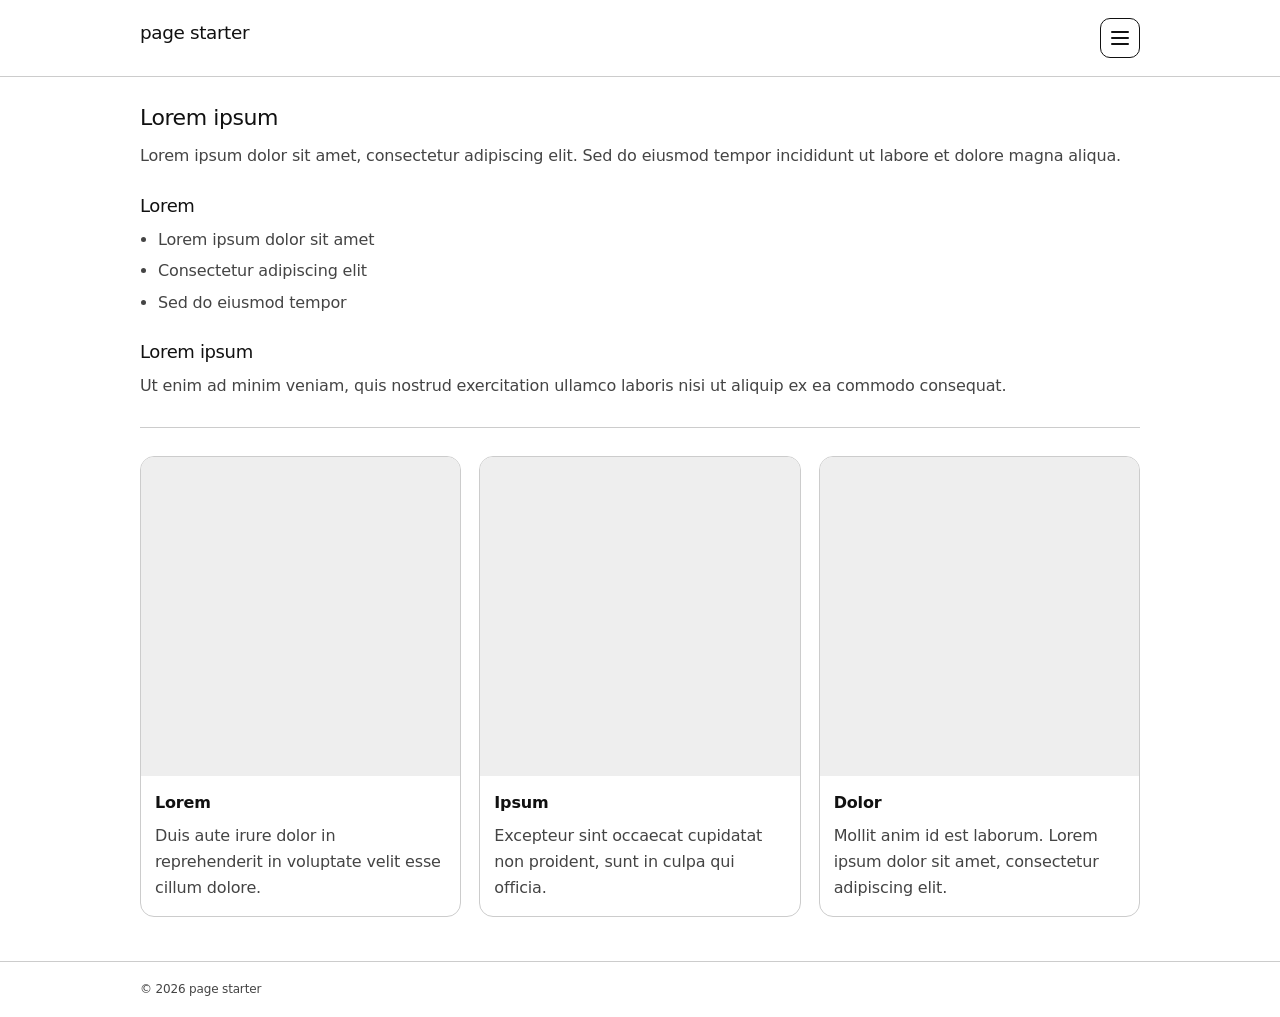
==== index.html @ afb61c2c "Add the static page starter." ====
<!DOCTYPE html>
<html lang="de">
<head>
  <meta charset="utf-8">
  <meta name="viewport" content="width=device-width, initial-scale=1">
  <title>page starter</title>
  <!-- Styling: Farben und Anordnung stehen in style.css. -->
  <link rel="stylesheet" href="style.css">
</head>
<body>
  <div class="site">
    <header class="header">
      <nav class="nav">
        <a class="brand" href="index.html">page starter</a>
        <div class="burger" data-burger-root>
          <button class="burgerBtn" type="button" aria-label="Menu" aria-expanded="false" data-burger-btn>
            <span class="lines" aria-hidden="true"></span>
          </button>
          <div class="panel" hidden data-burger-panel>
            <nav class="menu" aria-label="Seiten">
              <!-- Seite: Neue Seite = Kopie dieser Datei plus ein weiterer Link hier, auf jeder Seite. -->
              <a class="item" href="index.html">Lorem</a>
            </nav>
          </div>
        </div>
        <script>
          (() => {
            const root = document.currentScript?.previousElementSibling;
            if (!(root instanceof HTMLElement)) return;
            if (!root.matches("[data-burger-root]")) return;

            const btn = root.querySelector("[data-burger-btn]");
            const panel = root.querySelector("[data-burger-panel]");
            if (!(btn instanceof HTMLButtonElement)) return;
            if (!(panel instanceof HTMLElement)) return;

            function close() {
              panel.hidden = true;
              btn.setAttribute("aria-expanded", "false");
            }

            function toggle() {
              const open = panel.hidden;
              panel.hidden = !open;
              btn.setAttribute("aria-expanded", open ? "true" : "false");
            }

            btn.addEventListener("click", (e) => {
              e.preventDefault();
              toggle();
            });

            document.addEventListener("click", (e) => {
              const t = e.target;
              if (!(t instanceof Node)) return;
              if (!root.contains(t)) close();
            });

            document.addEventListener("keydown", (e) => {
              if (e.key === "Escape") close();
            });
          })();
        </script>
      </nav>
    </header>
    <main class="main">
      <!-- Inhalt: Überschrift ersetzen. -->
      <h1>Lorem ipsum</h1>
      <!-- Inhalt: Absatz ersetzen. -->
      <p>Lorem ipsum dolor sit amet, consectetur adipiscing elit. Sed do eiusmod tempor incididunt ut labore et dolore magna aliqua.</p>
      <!-- Inhalt: Listeneinträge ersetzen. -->
      <h2>Lorem</h2>
      <ul>
        <li>Lorem ipsum dolor sit amet</li>
        <li>Consectetur adipiscing elit</li>
        <li>Sed do eiusmod tempor</li>
      </ul>
      <!-- Inhalt: Überschrift und Absatz ersetzen. -->
      <h2>Lorem ipsum</h2>
      <p>Ut enim ad minim veniam, quis nostrud exercitation ullamco laboris nisi ut aliquip ex ea commodo consequat.</p>
      <hr>
      <section class="cols" aria-label="Details">
        <article class="col">
          <!-- Inhalt: Bild hier hinein, als img in .imgWrap. Titel und Text ersetzen. -->
          <div class="imgWrap"></div>
          <div class="txt">
            <p class="title"><strong>Lorem</strong></p>
            <p class="body">Duis aute irure dolor in reprehenderit in voluptate velit esse cillum dolore.</p>
          </div>
        </article>
        <article class="col">
          <!-- Inhalt: Bild hier hinein, als img in .imgWrap. Titel und Text ersetzen. -->
          <div class="imgWrap"></div>
          <div class="txt">
            <p class="title"><strong>Ipsum</strong></p>
            <p class="body">Excepteur sint occaecat cupidatat non proident, sunt in culpa qui officia.</p>
          </div>
        </article>
        <article class="col">
          <!-- Inhalt: Bild hier hinein, als img in .imgWrap. Titel und Text ersetzen. -->
          <div class="imgWrap"></div>
          <div class="txt">
            <p class="title"><strong>Dolor</strong></p>
            <p class="body">Mollit anim id est laborum. Lorem ipsum dolor sit amet, consectetur adipiscing elit.</p>
          </div>
        </article>
      </section>
    </main>
    <footer class="footer">
      <div class="footerInner">
        <span>© 2026 page starter</span>
      </div>
    </footer>
  </div>
</body>
</html>
---- style.css ----
:root {
  --bg: #fff;
  --fg: #111;
  --muted: #444;
  --rule: #ccc;
  --link: #111;
  --linkHover: #666;
  --max: 1000px;
}

html, body {
  margin: 0;
  padding: 0;
  background: var(--bg);
  color: var(--fg);
}

body {
  font-family: ui-sans-serif, system-ui, -apple-system, "Segoe UI", Roboto, Helvetica, Arial, sans-serif;
  line-height: 1.6;
  letter-spacing: -0.01em;
}

a {
  color: var(--link);
  text-decoration: none;
}

a:hover {
  color: var(--linkHover);
}

.site {
  min-height: 100dvh;
  display: flex;
  flex-direction: column;
}

/* Styling: Kopfzeile, Hintergrund und Trennlinie. */
.header {
  border-bottom: 1px solid var(--rule);
  background: #fff;
}

.nav {
  max-width: var(--max);
  margin: 0 auto;
  padding: 18px 16px;
  display: flex;
  align-items: baseline;
  justify-content: space-between;
  gap: 16px;
}

.brand {
  font-weight: 500;
  letter-spacing: -0.02em;
  font-size: 1.15em;
}

.burger {
  position: relative;
}

.burgerBtn {
  width: 40px;
  height: 40px;
  border-radius: 10px;
  border: 1px solid #111;
  background: #fff;
  cursor: pointer;
  display: grid;
  place-items: center;
}

.lines {
  position: relative;
  display: inline-block;
  width: 18px;
  height: 2px;
  background: #111;
  border-radius: 2px;
}

.lines:before,
.lines:after {
  content: "";
  position: absolute;
  left: 0;
  width: 18px;
  height: 2px;
  background: #111;
  border-radius: 2px;
}

.lines:before { top: -6px; }
.lines:after { top: 6px; }

.panel {
  position: absolute;
  top: calc(100% + 10px);
  right: 0;
  width: 220px;
  background: #fff;
  border: 1px solid #111;
  border-radius: 14px;
  padding: 10px;
  box-shadow: 0 16px 48px #00000024;
  z-index: 10;
}

/* Styling: Menü im aufgeklappten Panel. */
.menu {
  display: flex;
  flex-direction: column;
}

.item {
  padding: 10px;
  border-radius: 10px;
  color: #111;
}

.item:hover {
  background: #eee;
}

/* Styling: Textspalte, Breite und Abstand. */
.main {
  flex: 1;
  max-width: var(--max);
  margin: 0 auto;
  padding: 28px 16px 44px;
}

h1, h2, h3 {
  line-height: 1.2;
  letter-spacing: -0.02em;
  font-weight: 500;
  color: #111;
}

h1 { font-size: 22px; margin: 0 0 12px; }
h2 { font-size: 18px; margin: 26px 0 10px; }

p {
  margin: 0 0 12px;
  color: var(--muted);
}

ul {
  margin: 0 0 12px;
  padding-left: 18px;
  color: var(--muted);
}

li { margin: 6px 0; }

hr {
  border: 0;
  border-top: 1px solid var(--rule);
  margin: 28px 0;
}

/* Styling: Die drei Spalten nebeneinander. */
.cols {
  display: grid;
  grid-template-columns: repeat(3, minmax(0, 1fr));
  gap: 18px;
  margin-top: 18px;
}

.col {
  background: #fff;
  border: 1px solid #ccc;
  border-radius: 14px;
  overflow: hidden;
}

/* Styling: Bildfläche in der Spalte. Das img liegt im HTML in .imgWrap. */
.imgWrap {
  aspect-ratio: 1;
  background: #eee;
}

.txt { padding: 14px 14px 16px; }

.title {
  margin: 0 0 8px;
  color: #111;
}

.body { margin: 0; }

.footer {
  border-top: 1px solid var(--rule);
  background: #fff;
}

.footerInner {
  max-width: var(--max);
  margin: 0 auto;
  padding: 18px 16px;
  display: flex;
  justify-content: space-between;
  gap: 16px;
  font-size: 12px;
  color: var(--muted);
}

@media (max-width: 900px) {
  .cols { grid-template-columns: 1fr; }
}
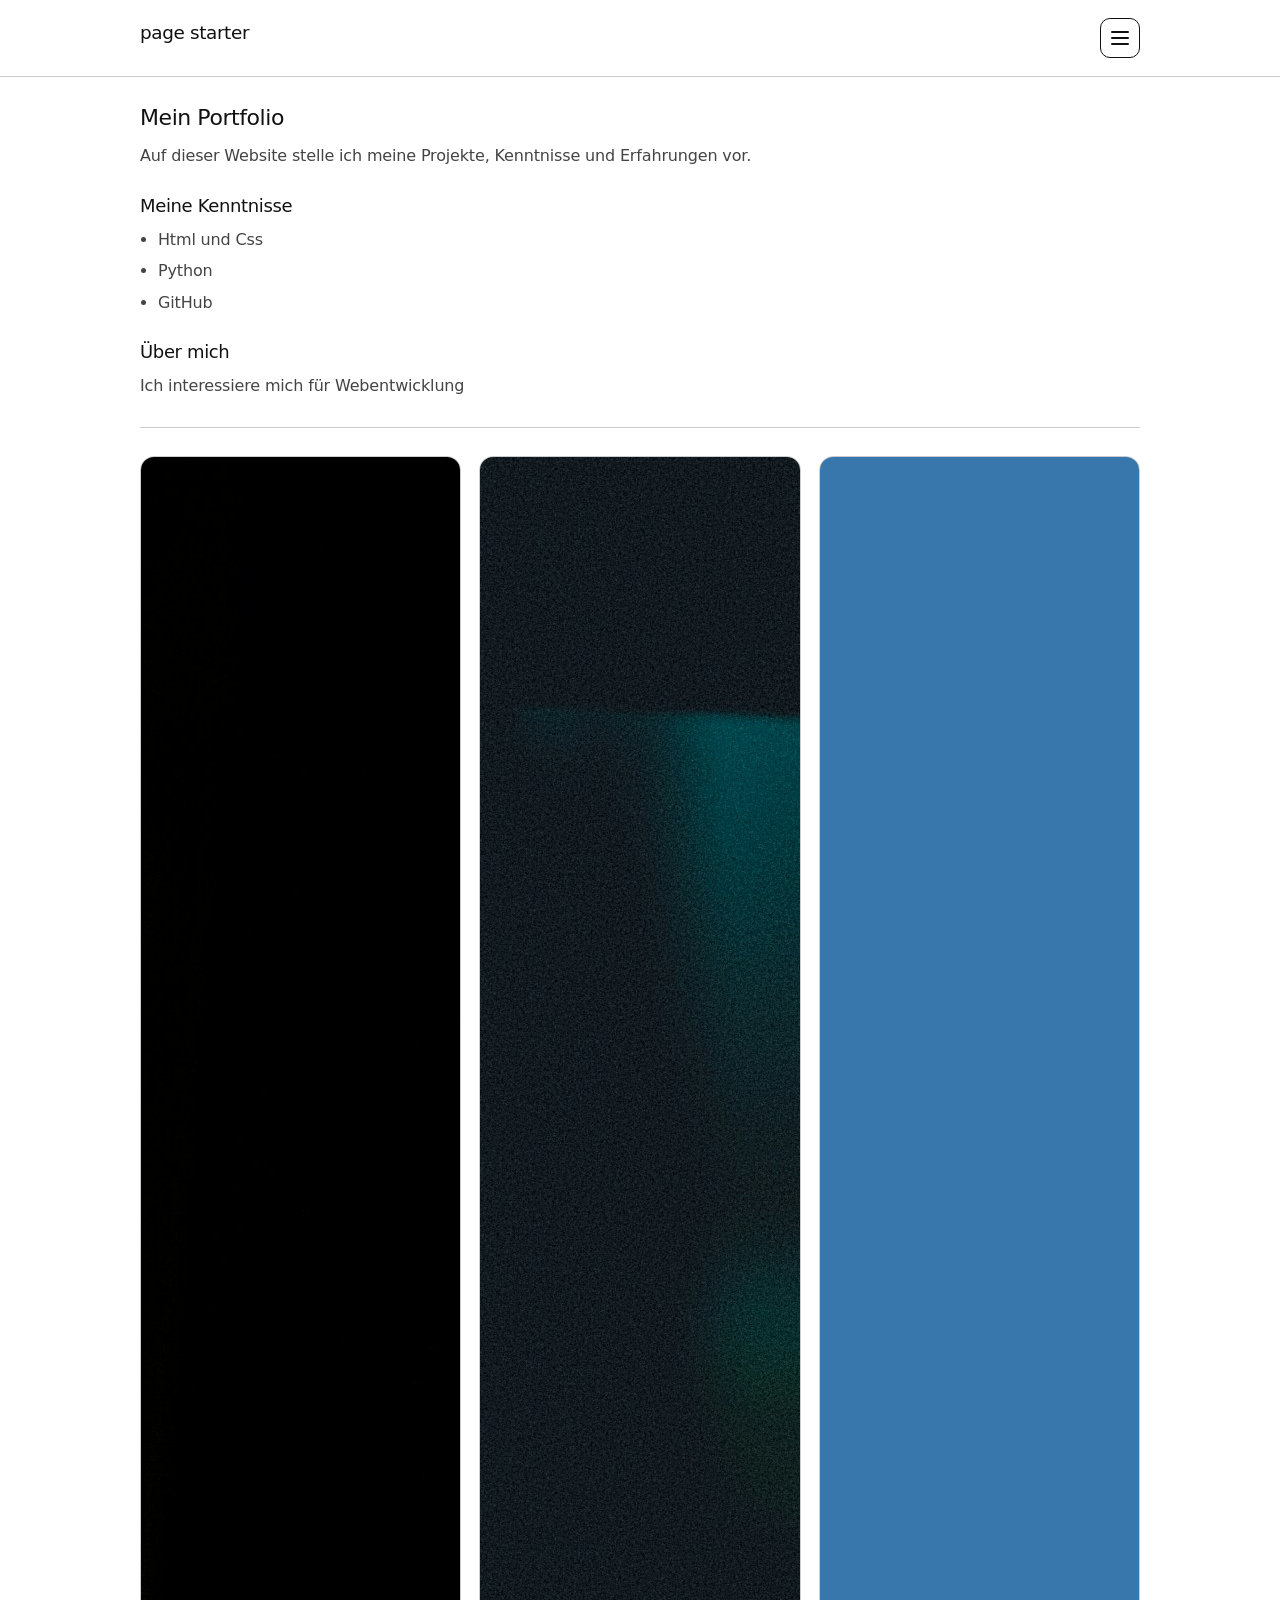
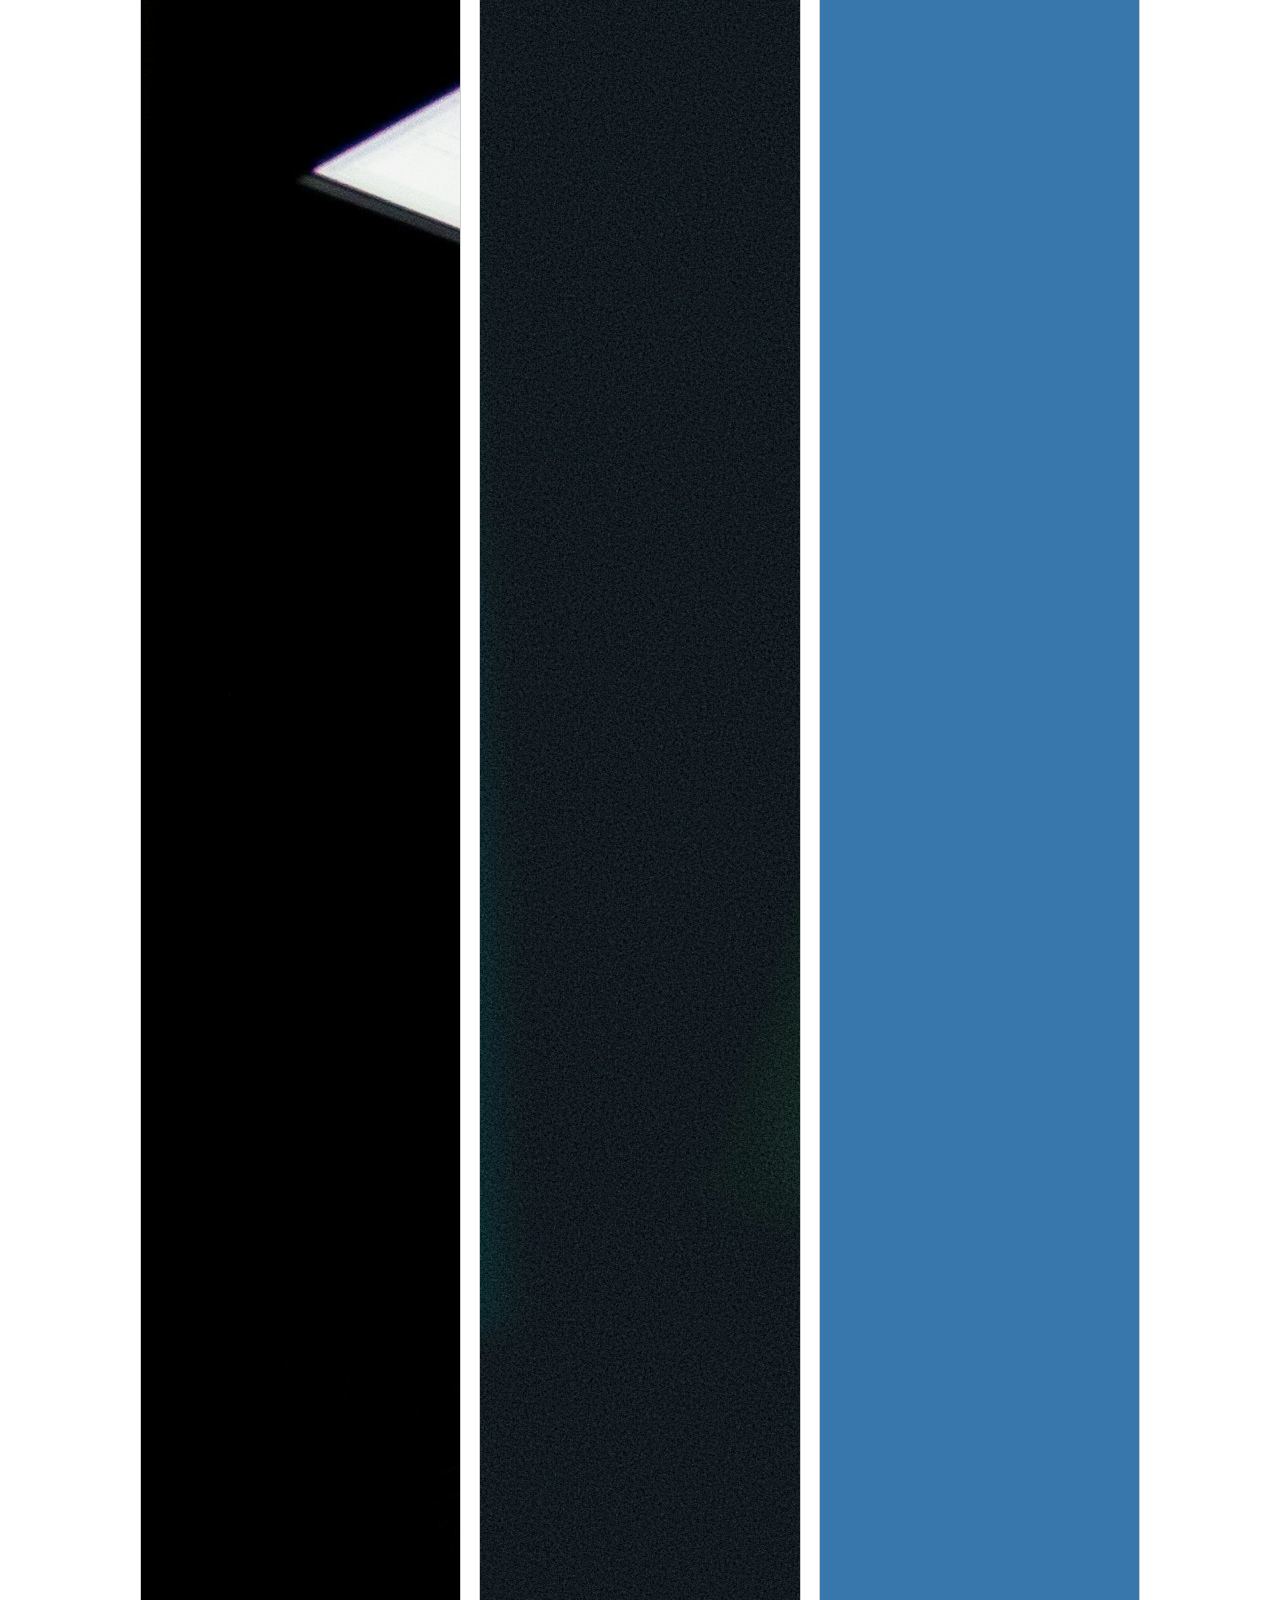
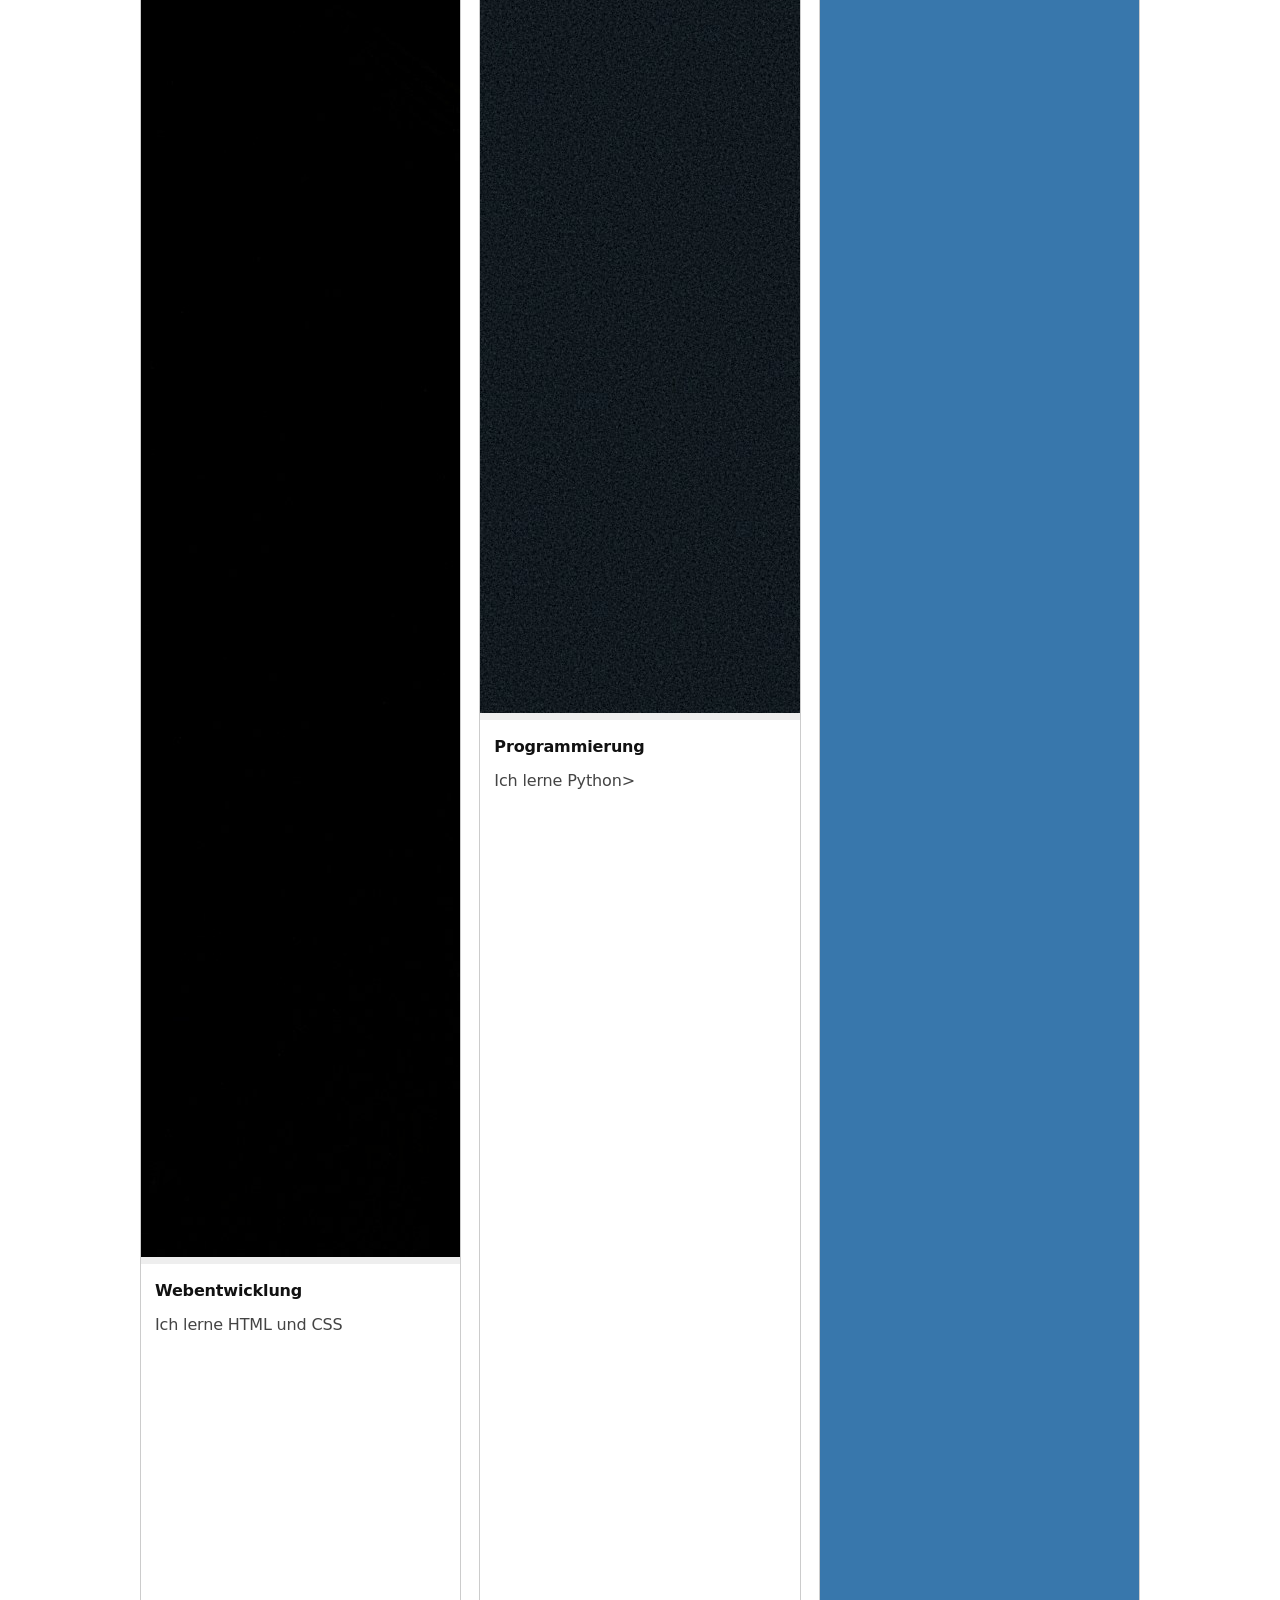
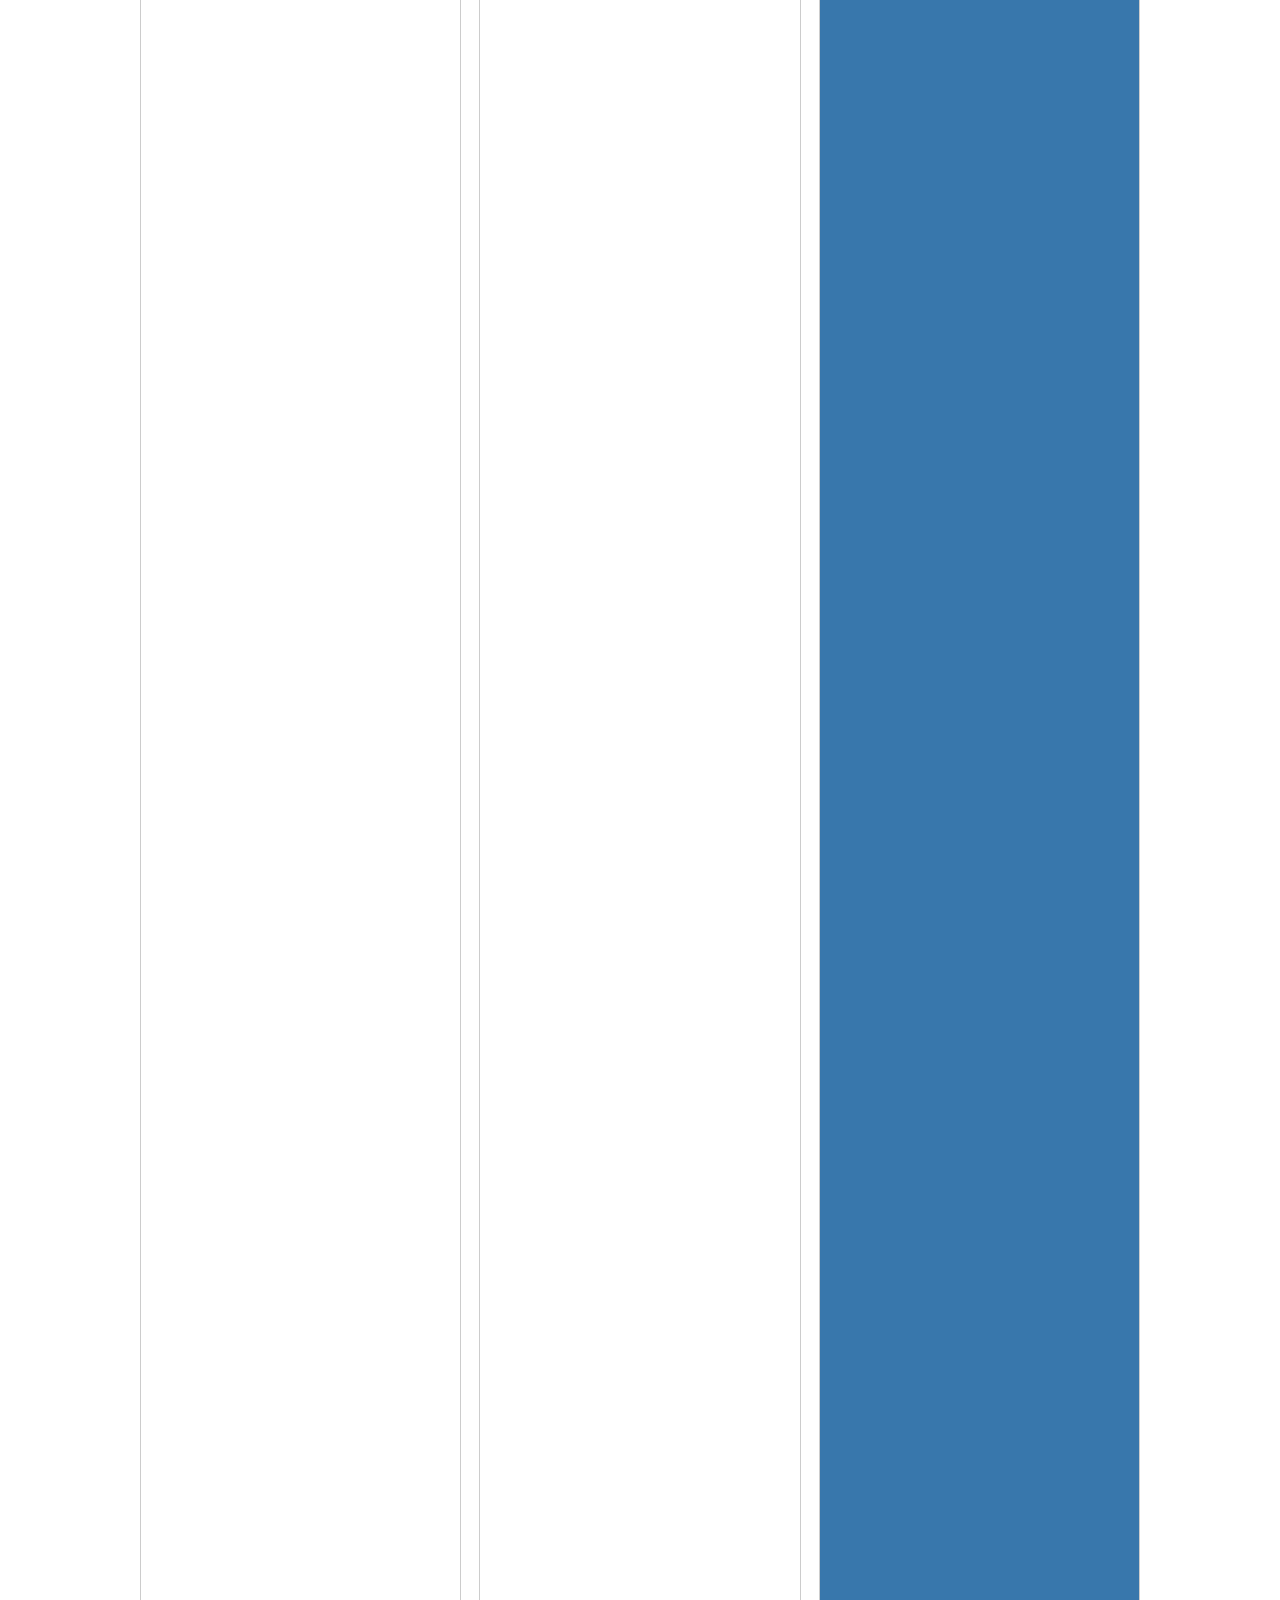
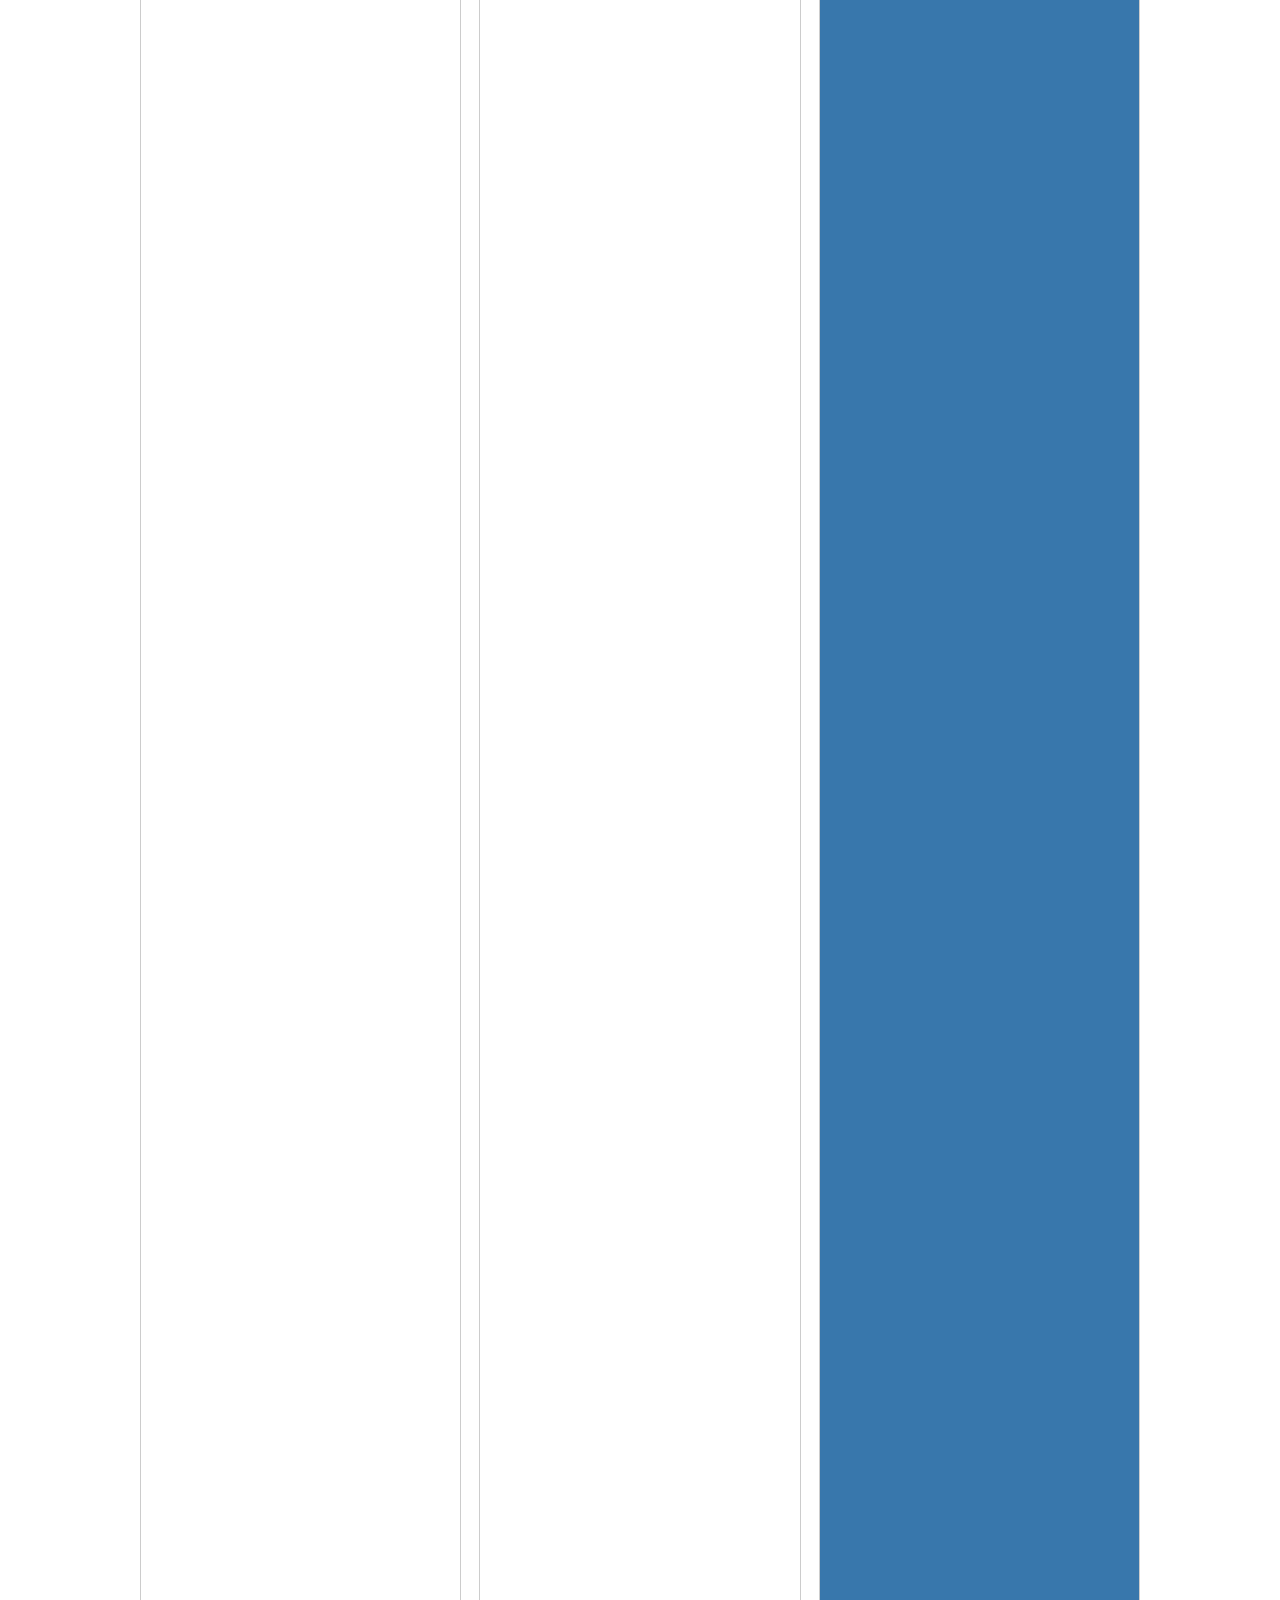
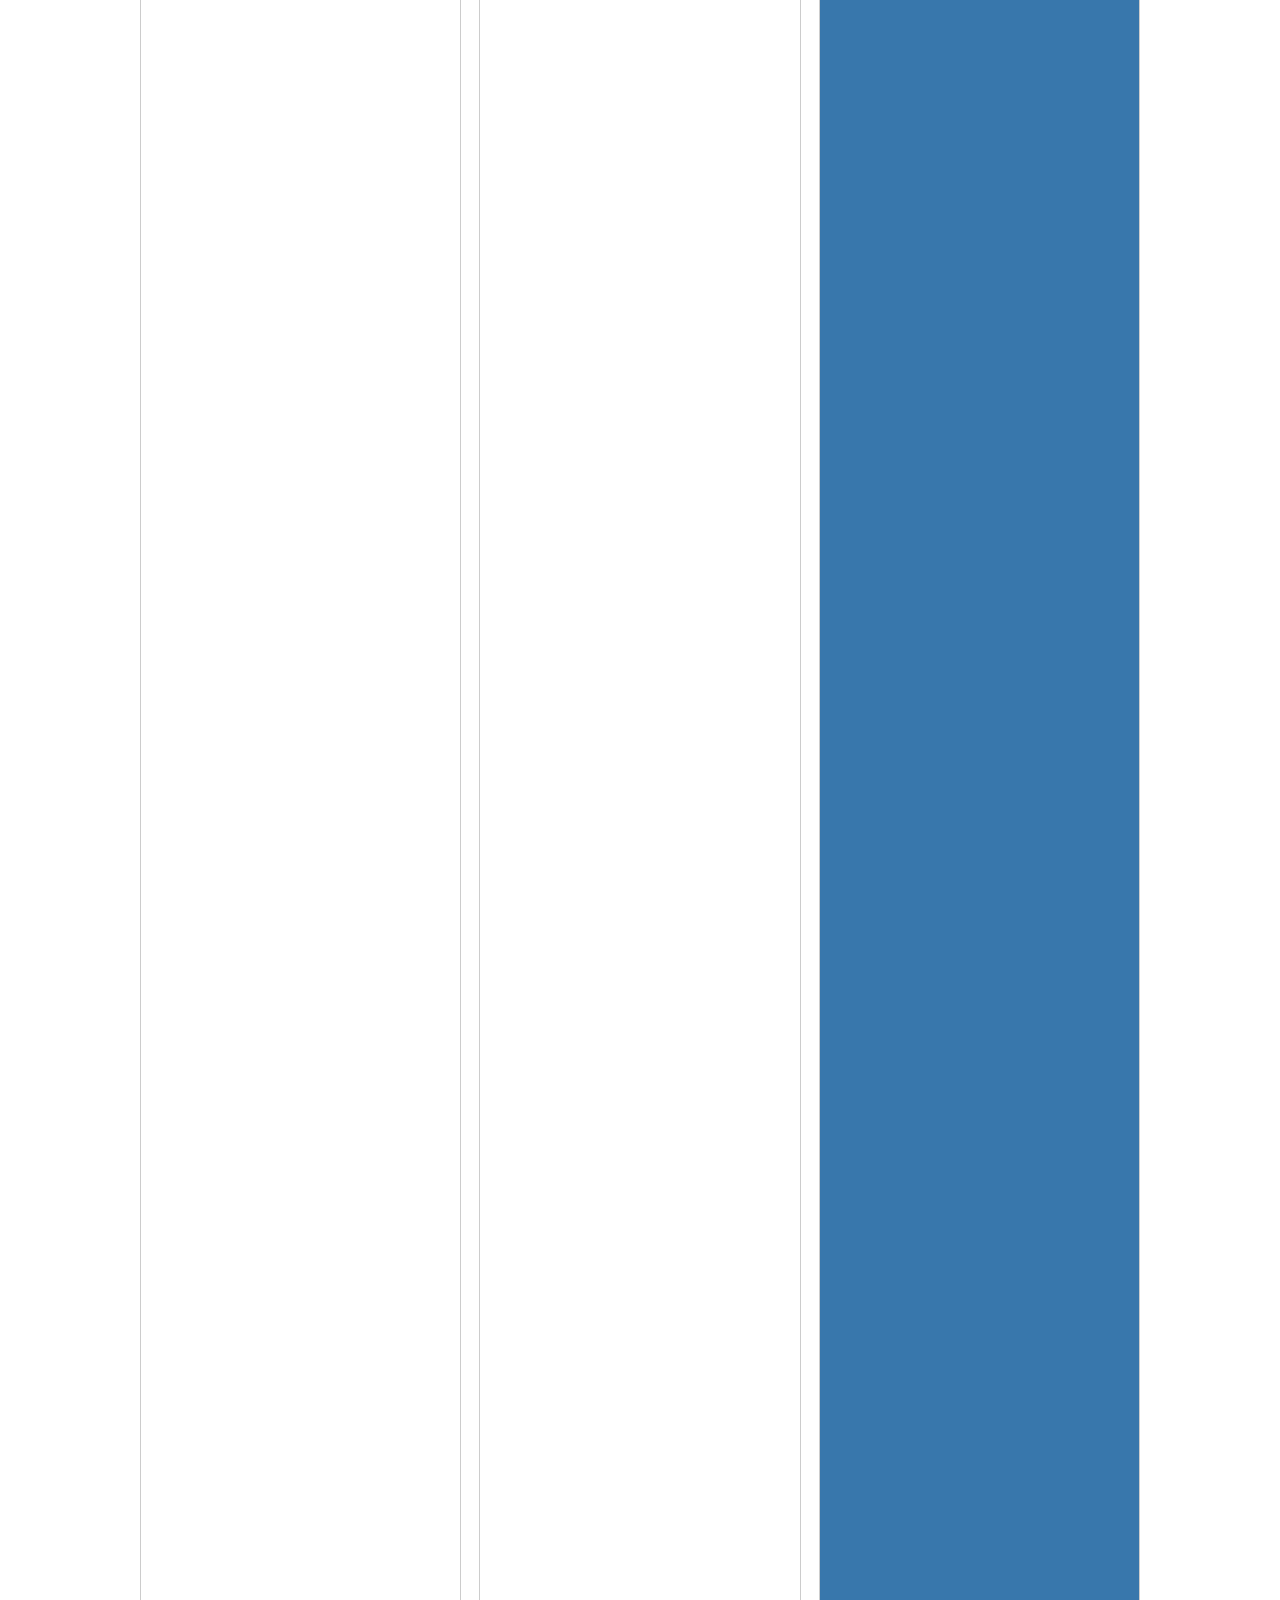
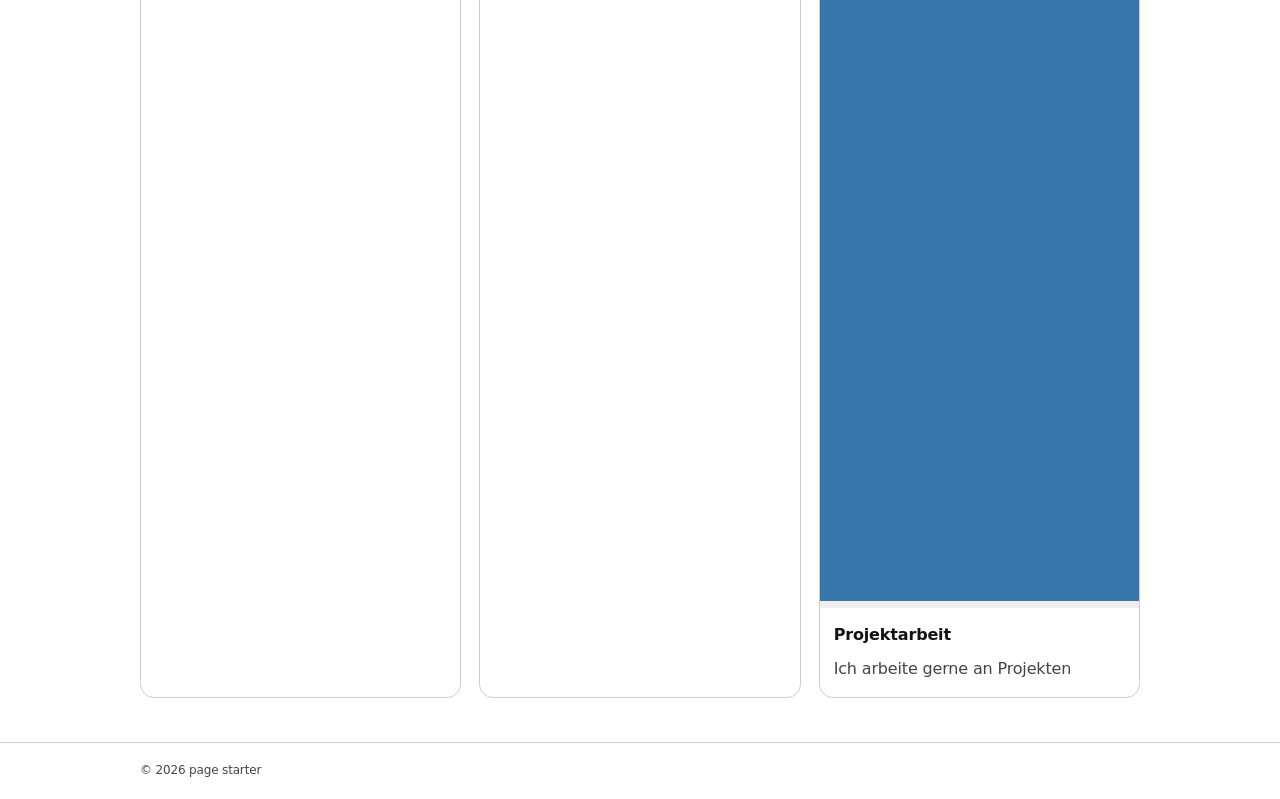
==== commit f0ddff23: "Add website content" ====
--- a/index.html
+++ b/index.html
@@ -20,6 +20,8 @@
             <nav class="menu" aria-label="Seiten">
               <!-- Seite: Neue Seite = Kopie dieser Datei plus ein weiterer Link hier, auf jeder Seite. -->
               <a class="item" href="index.html">Lorem</a>
+              <a class="item" href="projekt.html">Projekt</a>
+              <a class="item" href="kontakt.html">Kontakt</a>
             </nav>
           </div>
         </div>
@@ -65,43 +67,49 @@
     </header>
     <main class="main">
       <!-- Inhalt: Überschrift ersetzen. -->
-      <h1>Lorem ipsum</h1>
+      <h1>Mein Portfolio</h1>
       <!-- Inhalt: Absatz ersetzen. -->
-      <p>Lorem ipsum dolor sit amet, consectetur adipiscing elit. Sed do eiusmod tempor incididunt ut labore et dolore magna aliqua.</p>
+      <p>Auf dieser Website stelle ich meine Projekte, Kenntnisse und Erfahrungen vor.</p>
       <!-- Inhalt: Listeneinträge ersetzen. -->
-      <h2>Lorem</h2>
+      <h2>Meine Kenntnisse</h2>
       <ul>
-        <li>Lorem ipsum dolor sit amet</li>
-        <li>Consectetur adipiscing elit</li>
-        <li>Sed do eiusmod tempor</li>
+        <li>Html und Css</li>
+        <li>Python</li>
+        <li>GitHub</li>
       </ul>
       <!-- Inhalt: Überschrift und Absatz ersetzen. -->
-      <h2>Lorem ipsum</h2>
-      <p>Ut enim ad minim veniam, quis nostrud exercitation ullamco laboris nisi ut aliquip ex ea commodo consequat.</p>
+      <h2>Über mich</h2>
+      <p>Ich interessiere mich für Webentwicklung</p>
       <hr>
       <section class="cols" aria-label="Details">
         <article class="col">
           <!-- Inhalt: Bild hier hinein, als img in .imgWrap. Titel und Text ersetzen. -->
-          <div class="imgWrap"></div>
+          <div class="imgWrap">
+             <img src="projekt.jpg" alt="Webentwicklung">
+          </div>
           <div class="txt">
-            <p class="title"><strong>Lorem</strong></p>
-            <p class="body">Duis aute irure dolor in reprehenderit in voluptate velit esse cillum dolore.</p>
+            <p class="title"><strong>Webentwicklung</strong></p>
+            <p class="body">Ich lerne HTML und CSS</p>
           </div>
         </article>
         <article class="col">
           <!-- Inhalt: Bild hier hinein, als img in .imgWrap. Titel und Text ersetzen. -->
-          <div class="imgWrap"></div>
+          <div class="imgWrap">
+            <img src="programm.jpg" alt="Programmierung">
+          </div>
           <div class="txt">
-            <p class="title"><strong>Ipsum</strong></p>
-            <p class="body">Excepteur sint occaecat cupidatat non proident, sunt in culpa qui officia.</p>
+            <p class="title"><strong>Programmierung</strong></p>
+            <p class="body">Ich lerne Python></p>
           </div>
         </article>
         <article class="col">
           <!-- Inhalt: Bild hier hinein, als img in .imgWrap. Titel und Text ersetzen. -->
-          <div class="imgWrap"></div>
+          <div class="imgWrap">
+            <img src="python.jpg" alt="Projektarbeit">
+          </div>
           <div class="txt">
-            <p class="title"><strong>Dolor</strong></p>
-            <p class="body">Mollit anim id est laborum. Lorem ipsum dolor sit amet, consectetur adipiscing elit.</p>
+            <p class="title"><strong>Projektarbeit</strong></p>
+            <p class="body">Ich arbeite gerne an Projekten</p>
           </div>
         </article>
       </section>
